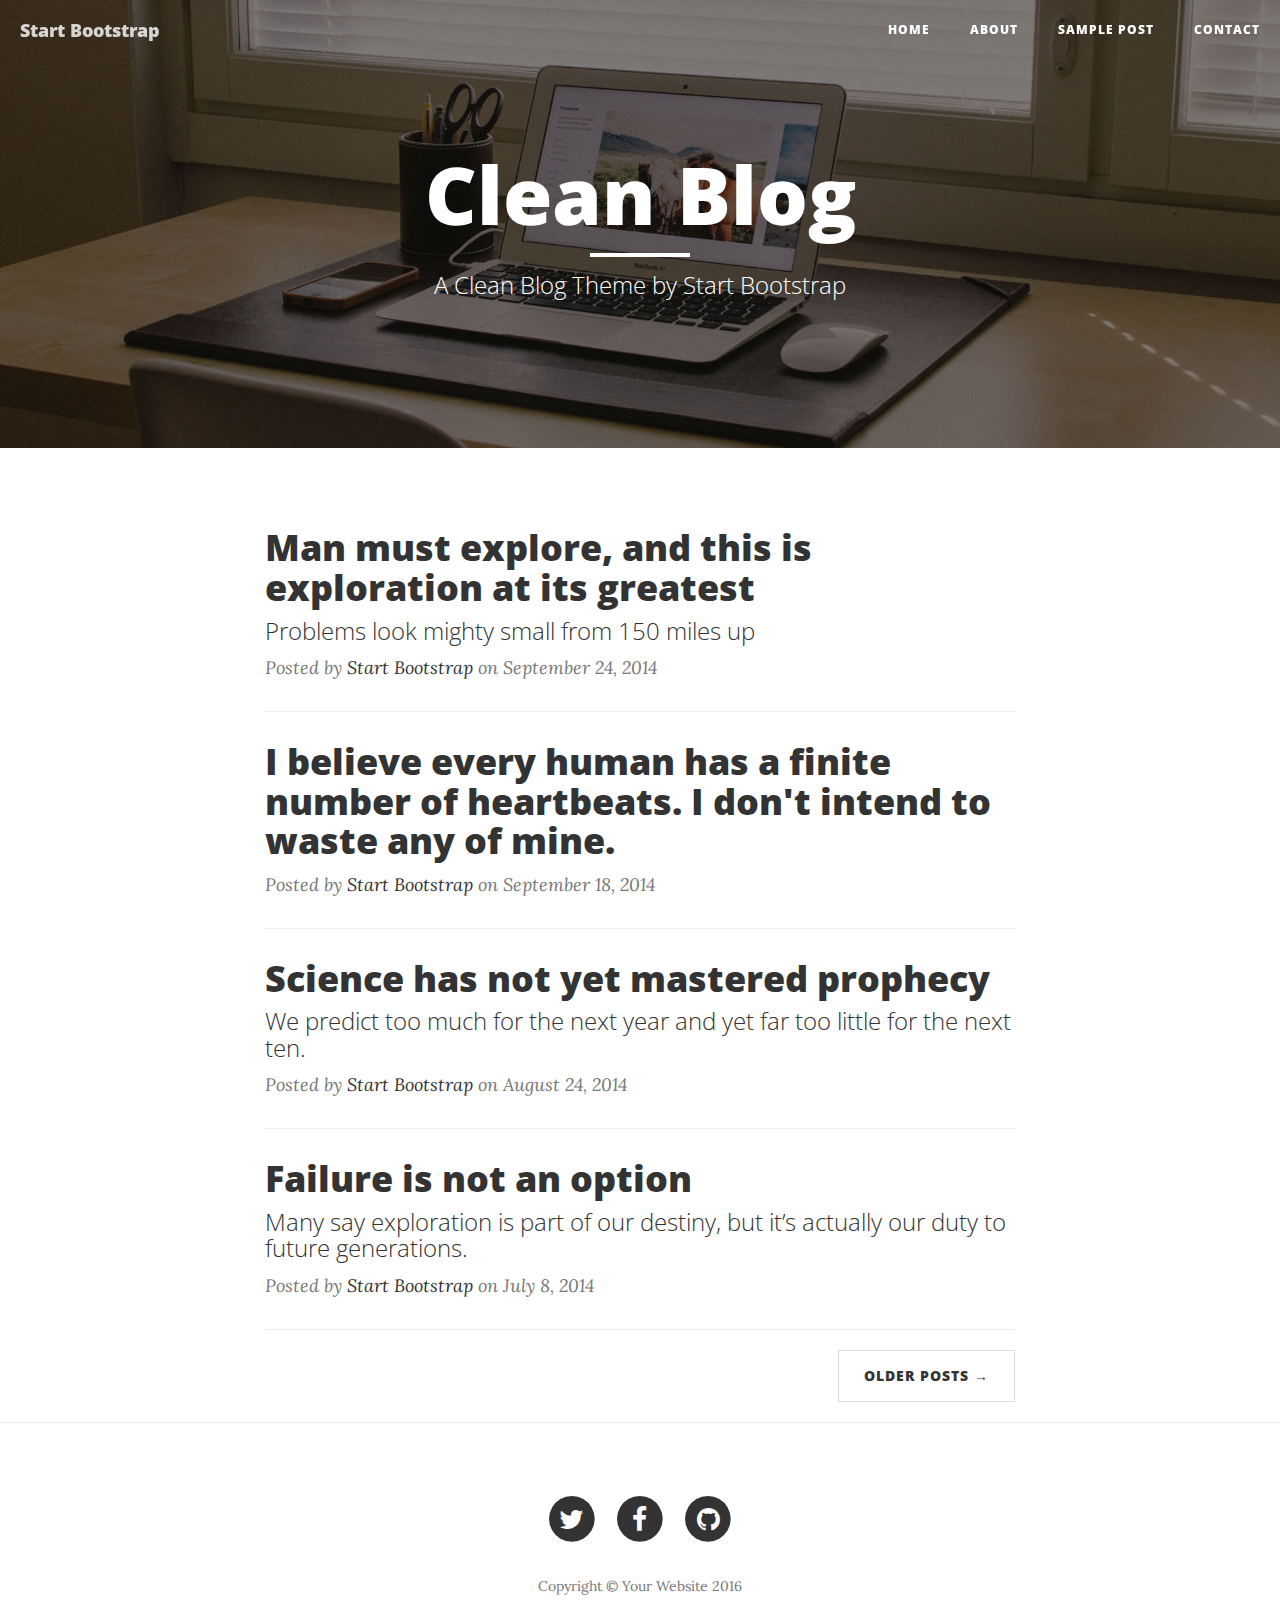
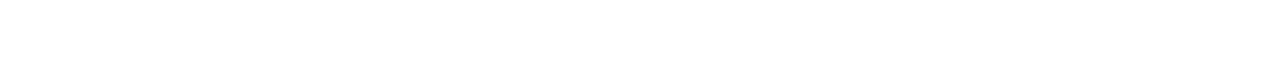
==== index.html @ 1d6f08b0 "first commit" ====
<!DOCTYPE html>
<html lang="en">

<head>

    <meta charset="utf-8">
    <meta http-equiv="X-UA-Compatible" content="IE=edge">
    <meta name="viewport" content="width=device-width, initial-scale=1">
    <meta name="description" content="">
    <meta name="author" content="">

    <title>Clean Blog</title>

    <!-- Bootstrap Core CSS -->
    <link href="vendor/bootstrap/css/bootstrap.min.css" rel="stylesheet">

    <!-- Theme CSS -->
    <link href="css/clean-blog.min.css" rel="stylesheet">

    <!-- Custom Fonts -->
    <link href="vendor/font-awesome/css/font-awesome.min.css" rel="stylesheet" type="text/css">
    <link href='https://fonts.googleapis.com/css?family=Lora:400,700,400italic,700italic' rel='stylesheet' type='text/css'>
    <link href='https://fonts.googleapis.com/css?family=Open+Sans:300italic,400italic,600italic,700italic,800italic,400,300,600,700,800' rel='stylesheet' type='text/css'>

    <!-- HTML5 Shim and Respond.js IE8 support of HTML5 elements and media queries -->
    <!-- WARNING: Respond.js doesn't work if you view the page via file:// -->
    <!--[if lt IE 9]>
        <script src="https://oss.maxcdn.com/libs/html5shiv/3.7.0/html5shiv.js"></script>
        <script src="https://oss.maxcdn.com/libs/respond.js/1.4.2/respond.min.js"></script>
    <![endif]-->

</head>

<body>

    <!-- Navigation -->
    <nav class="navbar navbar-default navbar-custom navbar-fixed-top">
        <div class="container-fluid">
            <!-- Brand and toggle get grouped for better mobile display -->
            <div class="navbar-header page-scroll">
                <button type="button" class="navbar-toggle" data-toggle="collapse" data-target="#bs-example-navbar-collapse-1">
                    <span class="sr-only">Toggle navigation</span>
                    Menu <i class="fa fa-bars"></i>
                </button>
                <a class="navbar-brand" href="index.html">Start Bootstrap</a>
            </div>

            <!-- Collect the nav links, forms, and other content for toggling -->
            <div class="collapse navbar-collapse" id="bs-example-navbar-collapse-1">
                <ul class="nav navbar-nav navbar-right">
                    <li>
                        <a href="index.html">Home</a>
                    </li>
                    <li>
                        <a href="about.html">About</a>
                    </li>
                    <li>
                        <a href="post.html">Sample Post</a>
                    </li>
                    <li>
                        <a href="contact.html">Contact</a>
                    </li>
                </ul>
            </div>
            <!-- /.navbar-collapse -->
        </div>
        <!-- /.container -->
    </nav>

    <!-- Page Header -->
    <!-- Set your background image for this header on the line below. -->
    <header class="intro-header" style="background-image: url('img/home-bg.jpg')">
        <div class="container">
            <div class="row">
                <div class="col-lg-8 col-lg-offset-2 col-md-10 col-md-offset-1">
                    <div class="site-heading">
                        <h1>Clean Blog</h1>
                        <hr class="small">
                        <span class="subheading">A Clean Blog Theme by Start Bootstrap</span>
                    </div>
                </div>
            </div>
        </div>
    </header>

    <!-- Main Content -->
    <div class="container">
        <div class="row">
            <div class="col-lg-8 col-lg-offset-2 col-md-10 col-md-offset-1">
                <div class="post-preview">
                    <a href="post.html">
                        <h2 class="post-title">
                            Man must explore, and this is exploration at its greatest
                        </h2>
                        <h3 class="post-subtitle">
                            Problems look mighty small from 150 miles up
                        </h3>
                    </a>
                    <p class="post-meta">Posted by <a href="#">Start Bootstrap</a> on September 24, 2014</p>
                </div>
                <hr>
                <div class="post-preview">
                    <a href="post.html">
                        <h2 class="post-title">
                            I believe every human has a finite number of heartbeats. I don't intend to waste any of mine.
                        </h2>
                    </a>
                    <p class="post-meta">Posted by <a href="#">Start Bootstrap</a> on September 18, 2014</p>
                </div>
                <hr>
                <div class="post-preview">
                    <a href="post.html">
                        <h2 class="post-title">
                            Science has not yet mastered prophecy
                        </h2>
                        <h3 class="post-subtitle">
                            We predict too much for the next year and yet far too little for the next ten.
                        </h3>
                    </a>
                    <p class="post-meta">Posted by <a href="#">Start Bootstrap</a> on August 24, 2014</p>
                </div>
                <hr>
                <div class="post-preview">
                    <a href="post.html">
                        <h2 class="post-title">
                            Failure is not an option
                        </h2>
                        <h3 class="post-subtitle">
                            Many say exploration is part of our destiny, but it’s actually our duty to future generations.
                        </h3>
                    </a>
                    <p class="post-meta">Posted by <a href="#">Start Bootstrap</a> on July 8, 2014</p>
                </div>
                <hr>
                <!-- Pager -->
                <ul class="pager">
                    <li class="next">
                        <a href="#">Older Posts &rarr;</a>
                    </li>
                </ul>
            </div>
        </div>
    </div>

    <hr>

    <!-- Footer -->
    <footer>
        <div class="container">
            <div class="row">
                <div class="col-lg-8 col-lg-offset-2 col-md-10 col-md-offset-1">
                    <ul class="list-inline text-center">
                        <li>
                            <a href="#">
                                <span class="fa-stack fa-lg">
                                    <i class="fa fa-circle fa-stack-2x"></i>
                                    <i class="fa fa-twitter fa-stack-1x fa-inverse"></i>
                                </span>
                            </a>
                        </li>
                        <li>
                            <a href="#">
                                <span class="fa-stack fa-lg">
                                    <i class="fa fa-circle fa-stack-2x"></i>
                                    <i class="fa fa-facebook fa-stack-1x fa-inverse"></i>
                                </span>
                            </a>
                        </li>
                        <li>
                            <a href="#">
                                <span class="fa-stack fa-lg">
                                    <i class="fa fa-circle fa-stack-2x"></i>
                                    <i class="fa fa-github fa-stack-1x fa-inverse"></i>
                                </span>
                            </a>
                        </li>
                    </ul>
                    <p class="copyright text-muted">Copyright &copy; Your Website 2016</p>
                </div>
            </div>
        </div>
    </footer>

    <!-- jQuery -->
    <script src="vendor/jquery/jquery.min.js"></script>

    <!-- Bootstrap Core JavaScript -->
    <script src="vendor/bootstrap/js/bootstrap.min.js"></script>

    <!-- Contact Form JavaScript -->
    <script src="js/jqBootstrapValidation.js"></script>
    <script src="js/contact_me.js"></script>

    <!-- Theme JavaScript -->
    <script src="js/clean-blog.min.js"></script>

</body>

</html>
---- css/clean-blog.min.css ----
/*!
 * Start Bootstrap - Clean Blog v3.3.7+1 (http://startbootstrap.com/template-overviews/clean-blog)
 * Copyright 2013-2017 Start Bootstrap
 * Licensed under MIT (https://github.com/BlackrockDigital/startbootstrap/blob/gh-pages/LICENSE)
 */a,body{color:#333}.navbar-custom .nav li a,.navbar-custom .navbar-brand,h1,h2,h3,h4,h5,h6{font-weight:800}.caption,.intro-header .page-heading,.intro-header .site-heading,footer .copyright{text-align:center}body{font-family:Lora,'Times New Roman',serif;font-size:20px;-webkit-tap-highlight-color:#0085A1}.intro-header .page-heading .subheading,.intro-header .post-heading .subheading,.intro-header .site-heading .subheading,.navbar-custom,h1,h2,h3,h4,h5,h6{font-family:'Open Sans','Helvetica Neue',Helvetica,Arial,sans-serif}p{line-height:1.5;margin:30px 0}p a{text-decoration:underline}a:focus,a:hover{color:#0085A1}a img:focus,a img:hover{cursor:zoom-in}blockquote{color:#777;font-style:italic}hr.small{max-width:100px;margin:15px auto;border-width:4px;border-color:#fff}.navbar-custom{position:absolute;top:0;left:0;width:100%;z-index:3}.navbar-custom .navbar-header .navbar-toggle{color:#777;font-weight:800;text-transform:uppercase;font-size:12px}.navbar-custom .nav li a{text-transform:uppercase;font-size:12px;letter-spacing:1px}@media only screen and (min-width:768px){.navbar-custom{background:0 0;border-bottom:1px solid transparent}.navbar-custom .navbar-brand{color:#fff;padding:20px}.navbar-custom .navbar-brand:focus,.navbar-custom .navbar-brand:hover{color:rgba(255,255,255,.8)}.navbar-custom .nav li a{color:#fff;padding:20px}.navbar-custom .nav li a:focus,.navbar-custom .nav li a:hover{color:rgba(255,255,255,.8)}.navbar-custom .nav li ul.dropdown-menu a{color:#333}.navbar-custom .nav li ul.dropdown-menu a:focus,.navbar-custom .nav li ul.dropdown-menu a:hover{color:#0085A1}}@media only screen and (min-width:1170px){.navbar-custom{-webkit-transition:background-color .3s;-moz-transition:background-color .3s;transition:background-color .3s;-webkit-transform:translate3d(0,0,0);-moz-transform:translate3d(0,0,0);-ms-transform:translate3d(0,0,0);-o-transform:translate3d(0,0,0);transform:translate3d(0,0,0);-webkit-backface-visibility:hidden;backface-visibility:hidden}.navbar-custom.is-fixed{position:fixed;top:-61px;background-color:rgba(255,255,255,.9);border-bottom:1px solid #f2f2f2;-webkit-transition:-webkit-transform .3s;-moz-transition:-moz-transform .3s;transition:transform .3s}.navbar-custom.is-fixed .navbar-brand{color:#333}.navbar-custom.is-fixed .navbar-brand:focus,.navbar-custom.is-fixed .navbar-brand:hover{color:#0085A1}.navbar-custom.is-fixed .nav li a{color:#333}.navbar-custom.is-fixed .nav li a:focus,.navbar-custom.is-fixed .nav li a:hover{color:#0085A1}.navbar-custom.is-visible{-webkit-transform:translate3d(0,100%,0);-moz-transform:translate3d(0,100%,0);-ms-transform:translate3d(0,100%,0);-o-transform:translate3d(0,100%,0);transform:translate3d(0,100%,0)}}.intro-header{background:center center no-repeat;-webkit-background-size:cover;-moz-background-size:cover;background-size:cover;-o-background-size:cover;margin-bottom:50px}.intro-header .page-heading,.intro-header .post-heading,.intro-header .site-heading{padding:100px 0 50px;color:#fff}.intro-header .page-heading h1,.intro-header .site-heading h1{margin-top:0;font-size:50px}.intro-header .page-heading .subheading,.intro-header .site-heading .subheading{font-size:24px;line-height:1.1;display:block;font-weight:300;margin:10px 0 0}@media only screen and (min-width:768px){.intro-header .page-heading,.intro-header .post-heading,.intro-header .site-heading{padding:150px 0}.intro-header .page-heading h1,.intro-header .site-heading h1{font-size:80px}}.intro-header .post-heading h1{font-size:35px}.intro-header .post-heading .meta,.intro-header .post-heading .subheading{line-height:1.1;display:block}.intro-header .post-heading .subheading{font-size:24px;margin:10px 0 30px;font-weight:600}.intro-header .post-heading .meta{font-family:Lora,'Times New Roman',serif;font-style:italic;font-weight:300;font-size:20px}.intro-header .post-heading .meta a{color:#fff}@media only screen and (min-width:768px){.intro-header .post-heading h1{font-size:55px}.intro-header .post-heading .subheading{font-size:30px}}.post-preview>a{color:#333}.post-preview>a:focus,.post-preview>a:hover{text-decoration:none;color:#0085A1}.post-preview>a>.post-title{font-size:30px;margin-top:30px;margin-bottom:10px}.post-preview>a>.post-subtitle{margin:0 0 10px;font-weight:300}.post-preview>.post-meta{color:#777;font-size:18px;font-style:italic;margin-top:0}.post-preview>.post-meta>a{text-decoration:none;color:#333}.post-preview>.post-meta>a:focus,.post-preview>.post-meta>a:hover{color:#0085A1;text-decoration:underline}@media only screen and (min-width:768px){.post-preview>a>.post-title{font-size:36px}}.section-heading{font-size:36px;margin-top:60px;font-weight:700}.btn,.pager li>a,.pager li>span{font-family:'Open Sans','Helvetica Neue',Helvetica,Arial,sans-serif;text-transform:uppercase;font-weight:800;letter-spacing:1px}.caption{font-size:14px;padding:10px;font-style:italic;margin:0;display:block;border-bottom-right-radius:5px;border-bottom-left-radius:5px}footer{padding:50px 0 65px}footer .list-inline{margin:0;padding:0}footer .copyright{font-size:14px;margin-bottom:0}.floating-label-form-group{font-size:14px;position:relative;margin-bottom:0;padding-bottom:.5em;border-bottom:1px solid #eee}.floating-label-form-group input,.floating-label-form-group textarea{z-index:1;position:relative;padding-right:0;padding-left:0;border:none;border-radius:0;font-size:1.5em;background:0 0;box-shadow:none!important;resize:none}.floating-label-form-group label{display:block;z-index:0;position:relative;top:2em;margin:0;font-size:.85em;line-height:1.764705882em;vertical-align:middle;vertical-align:baseline;opacity:0;-webkit-transition:top .3s ease,opacity .3s ease;-moz-transition:top .3s ease,opacity .3s ease;-ms-transition:top .3s ease,opacity .3s ease;transition:top .3s ease,opacity .3s ease}.floating-label-form-group::not(:first-child){padding-left:14px;border-left:1px solid #eee}.floating-label-form-group-with-value label{top:0;opacity:1}.floating-label-form-group-with-focus label{color:#0085A1}form .row:first-child .floating-label-form-group{border-top:1px solid #eee}.btn{font-size:14px;border-radius:0;padding:15px 25px}.btn-lg{font-size:16px;padding:25px 35px}.btn-default:focus,.btn-default:hover{background-color:#0085A1;border:1px solid #0085A1;color:#fff}.pager{margin:20px 0 0}.pager li>a,.pager li>span{font-size:14px;padding:15px 25px;background-color:#fff;border-radius:0}.pager li>a:focus,.pager li>a:hover{color:#fff;background-color:#0085A1;border:1px solid #0085A1}.pager .disabled>a,.pager .disabled>a:focus,.pager .disabled>a:hover,.pager .disabled>span{color:#777;background-color:#333;cursor:not-allowed}::-moz-selection{color:#fff;text-shadow:none;background:#0085A1}::selection{color:#fff;text-shadow:none;background:#0085A1}img::selection{color:#fff;background:0 0}img::-moz-selection{color:#fff;background:0 0}
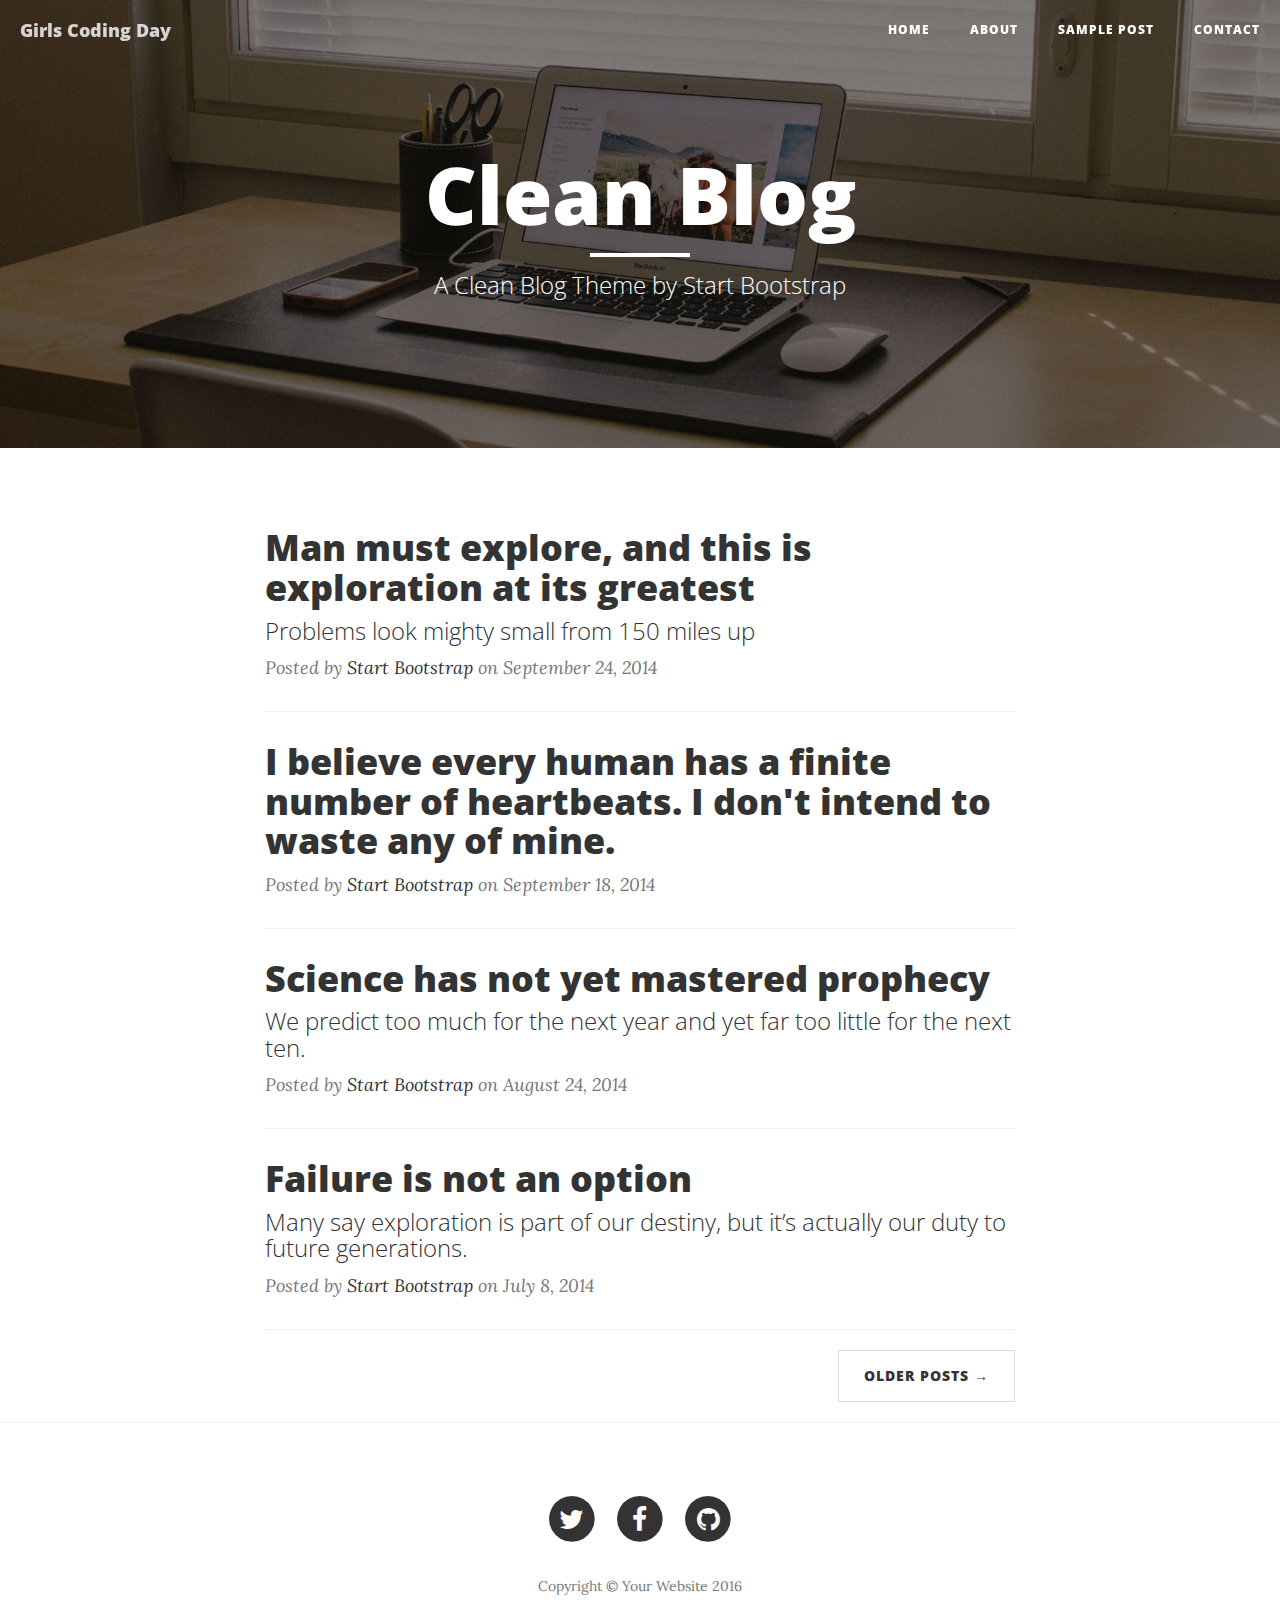
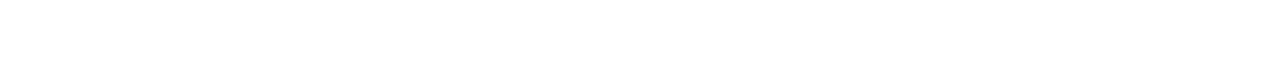
==== commit 39f4e5f4: "modify index.html" ====
--- a/index.html
+++ b/index.html
@@ -9,7 +9,7 @@
     <meta name="description" content="">
     <meta name="author" content="">
 
-    <title>Clean Blog</title>
+    <title>Girls Coding Day's Blog</title>
 
     <!-- Bootstrap Core CSS -->
     <link href="vendor/bootstrap/css/bootstrap.min.css" rel="stylesheet">
@@ -42,7 +42,7 @@
                     <span class="sr-only">Toggle navigation</span>
                     Menu <i class="fa fa-bars"></i>
                 </button>
-                <a class="navbar-brand" href="index.html">Start Bootstrap</a>
+                <a class="navbar-brand" href="index.html">Girls Coding Day</a>
             </div>
 
             <!-- Collect the nav links, forms, and other content for toggling -->
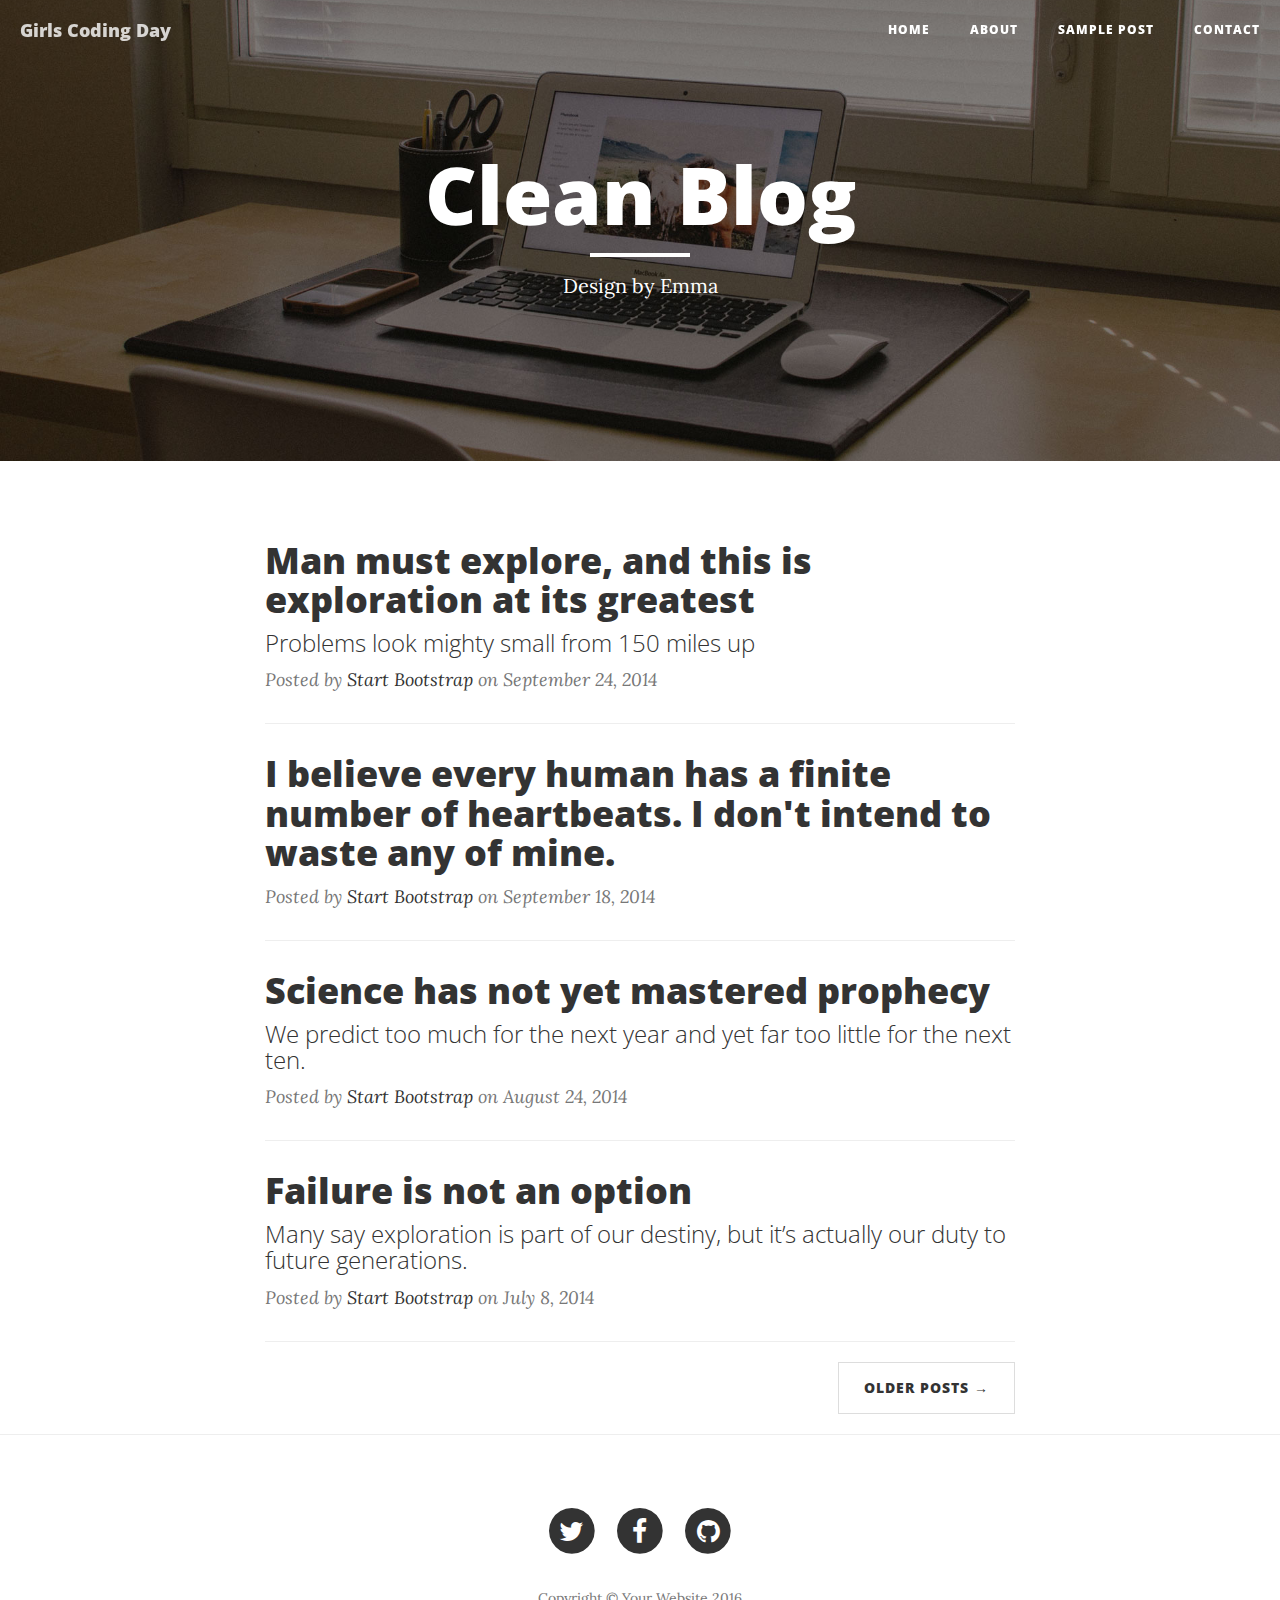
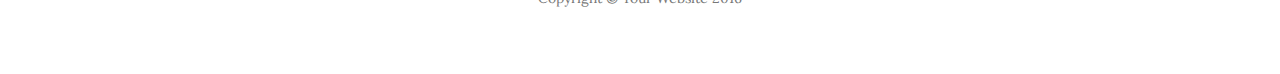
==== commit 1b3144bc: "modify the theme" ====
--- a/index.html
+++ b/index.html
@@ -75,8 +75,8 @@
                 <div class="col-lg-8 col-lg-offset-2 col-md-10 col-md-offset-1">
                     <div class="site-heading">
                         <h1>Clean Blog</h1>
-                        <hr class="small">
-                        <span class="subheading">A Clean Blog Theme by Start Bootstrap</span>
+                        <hr class="small">Design by Emma
+                        <span class="subheading"></span>
                     </div>
                 </div>
             </div>
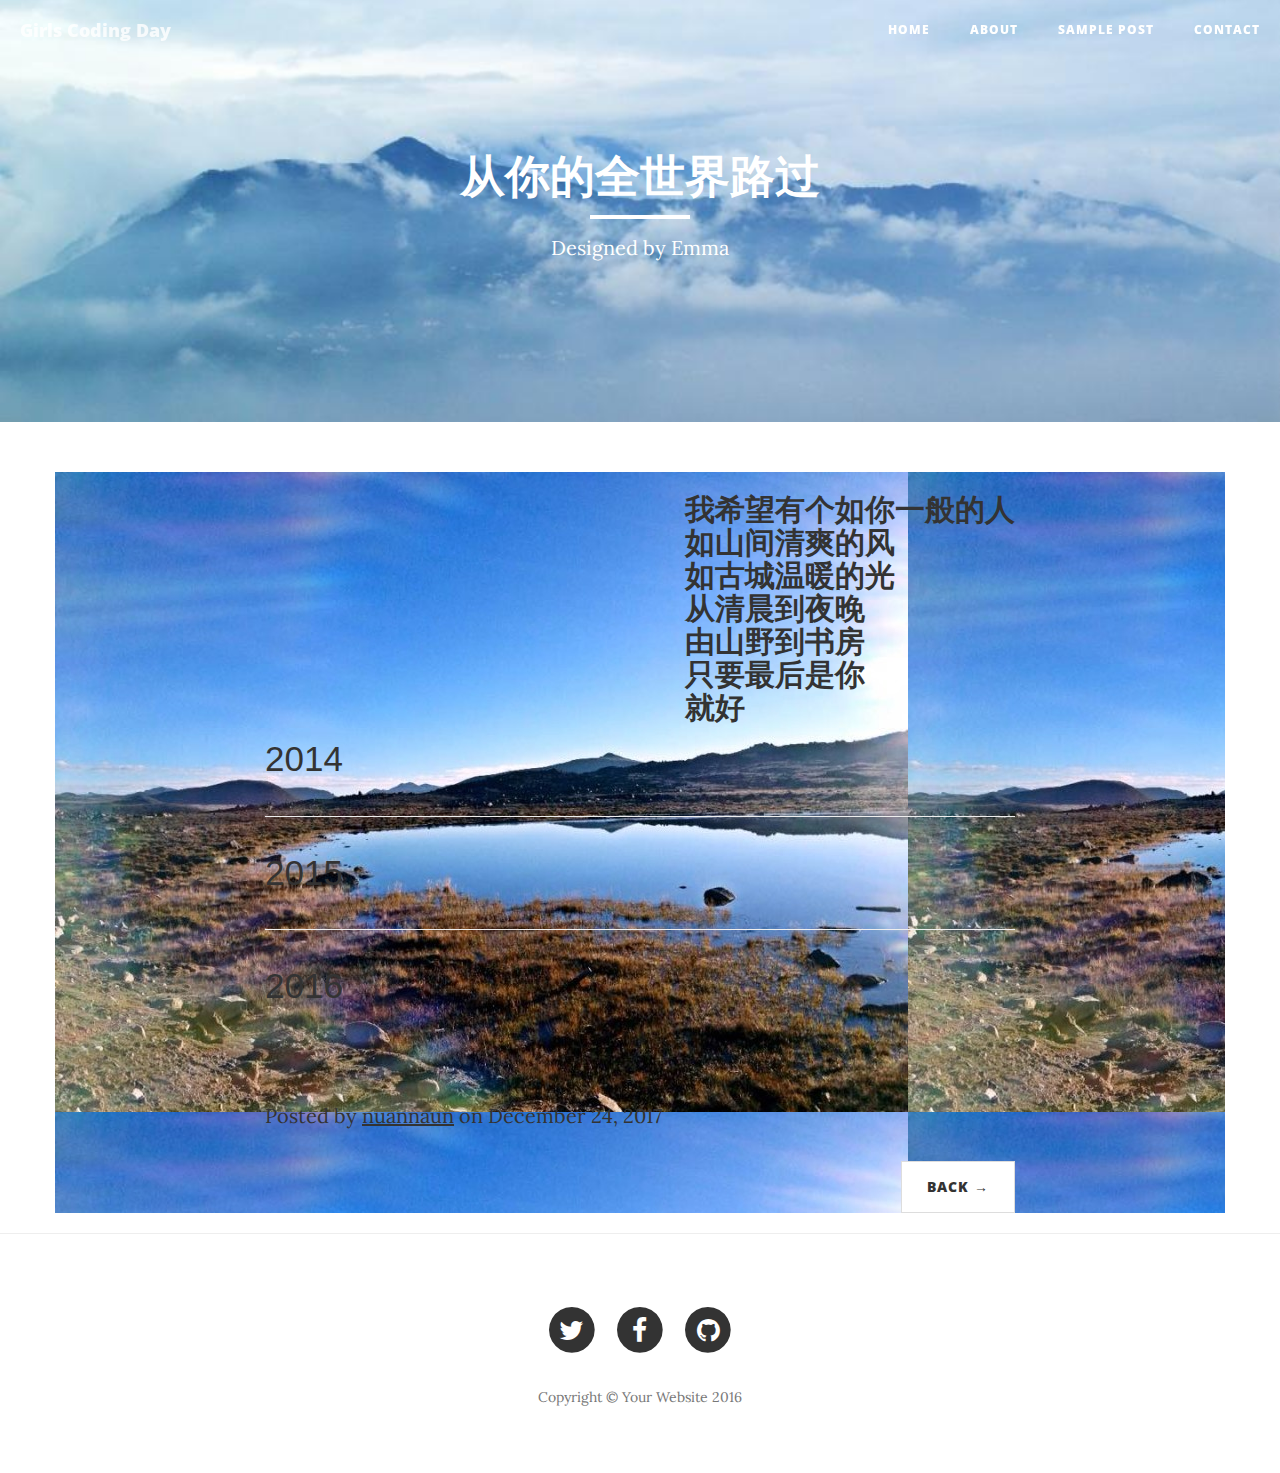
==== commit c06fc9ec: "second modify" ====
--- a/index.html
+++ b/index.html
@@ -16,11 +16,12 @@
 
     <!-- Theme CSS -->
     <link href="css/clean-blog.min.css" rel="stylesheet">
-
+    <link href="css/blog.css" rel="stylesheet">
     <!-- Custom Fonts -->
     <link href="vendor/font-awesome/css/font-awesome.min.css" rel="stylesheet" type="text/css">
     <link href='https://fonts.googleapis.com/css?family=Lora:400,700,400italic,700italic' rel='stylesheet' type='text/css'>
-    <link href='https://fonts.googleapis.com/css?family=Open+Sans:300italic,400italic,600italic,700italic,800italic,400,300,600,700,800' rel='stylesheet' type='text/css'>
+    <link href='https://fonts.googleapis.com/css?family=Open+Sans:300italic,400italic,600italic,700italic,800italic,400,300,600,700,800'
+        rel='stylesheet' type='text/css'>
 
     <!-- HTML5 Shim and Respond.js IE8 support of HTML5 elements and media queries -->
     <!-- WARNING: Respond.js doesn't work if you view the page via file:// -->
@@ -40,7 +41,8 @@
             <div class="navbar-header page-scroll">
                 <button type="button" class="navbar-toggle" data-toggle="collapse" data-target="#bs-example-navbar-collapse-1">
                     <span class="sr-only">Toggle navigation</span>
-                    Menu <i class="fa fa-bars"></i>
+                    Menu
+                    <i class="fa fa-bars"></i>
                 </button>
                 <a class="navbar-brand" href="index.html">Girls Coding Day</a>
             </div>
@@ -69,13 +71,13 @@
 
     <!-- Page Header -->
     <!-- Set your background image for this header on the line below. -->
-    <header class="intro-header" style="background-image: url('img/home-bg.jpg')">
+    <header class="intro-header" style="background-image: url('img/snow.jpg')">
         <div class="container">
             <div class="row">
                 <div class="col-lg-8 col-lg-offset-2 col-md-10 col-md-offset-1">
                     <div class="site-heading">
-                        <h1>Clean Blog</h1>
-                        <hr class="small">Design by Emma
+                        <h1 class="blog-title">从你的全世界路过</h1>
+                        <hr class="small">Designed by Emma
                         <span class="subheading"></span>
                     </div>
                 </div>
@@ -84,58 +86,41 @@
     </header>
 
     <!-- Main Content -->
-    <div class="container">
+    <div class="container" style="background-image: url('img/lake.jpg')">
         <div class="row">
             <div class="col-lg-8 col-lg-offset-2 col-md-10 col-md-offset-1">
                 <div class="post-preview">
-                    <a href="post.html">
-                        <h2 class="post-title">
-                            Man must explore, and this is exploration at its greatest
-                        </h2>
-                        <h3 class="post-subtitle">
-                            Problems look mighty small from 150 miles up
-                        </h3>
-                    </a>
-                    <p class="post-meta">Posted by <a href="#">Start Bootstrap</a> on September 24, 2014</p>
+                    <h2 class="post-title" style="float: right">
+                        <a href="post.html">
+                            我希望有个如你一般的人
+                            <br />如山间清爽的风
+                            <br />如古城温暖的光
+                            <br />从清晨到夜晚
+                            <br />由山野到书房
+                            <br />只要最后是你
+                            <br />就好
+                            <br /> </a>
+                    </h2>
                 </div>
-                <hr>
-                <div class="post-preview">
-                    <a href="post.html">
-                        <h2 class="post-title">
-                            I believe every human has a finite number of heartbeats. I don't intend to waste any of mine.
-                        </h2>
-                    </a>
-                    <p class="post-meta">Posted by <a href="#">Start Bootstrap</a> on September 18, 2014</p>
+
+                <div style="clear:both">
+                    <p style="font-family:arial;font-size:35px;">2014</p>
+
+
+                    <hr>
+                    <p style="font-family:arial;font-size:35px;">2015</p>
+
+
+                    <hr>
+                    <p style="font-family:arial;font-size:35px;">2016</p>
+                    <br />
+                    <p class="post-meta">Posted by
+                        <a href="#">nuannaun</a> on December 24, 2017</p>
                 </div>
-                <hr>
-                <div class="post-preview">
-                    <a href="post.html">
-                        <h2 class="post-title">
-                            Science has not yet mastered prophecy
-                        </h2>
-                        <h3 class="post-subtitle">
-                            We predict too much for the next year and yet far too little for the next ten.
-                        </h3>
-                    </a>
-                    <p class="post-meta">Posted by <a href="#">Start Bootstrap</a> on August 24, 2014</p>
-                </div>
-                <hr>
-                <div class="post-preview">
-                    <a href="post.html">
-                        <h2 class="post-title">
-                            Failure is not an option
-                        </h2>
-                        <h3 class="post-subtitle">
-                            Many say exploration is part of our destiny, but it’s actually our duty to future generations.
-                        </h3>
-                    </a>
-                    <p class="post-meta">Posted by <a href="#">Start Bootstrap</a> on July 8, 2014</p>
-                </div>
-                <hr>
                 <!-- Pager -->
                 <ul class="pager">
                     <li class="next">
-                        <a href="#">Older Posts &rarr;</a>
+                        <a href="#">Back &rarr;</a>
                     </li>
                 </ul>
             </div>
@@ -196,4 +181,4 @@
 
 </body>
 
-</html>
+</html>--- a/css/blog.css
+++ b/css/blog.css
@@ -0,0 +1,4 @@
+
+.blog-title {
+	font-size: 45px!important;
+}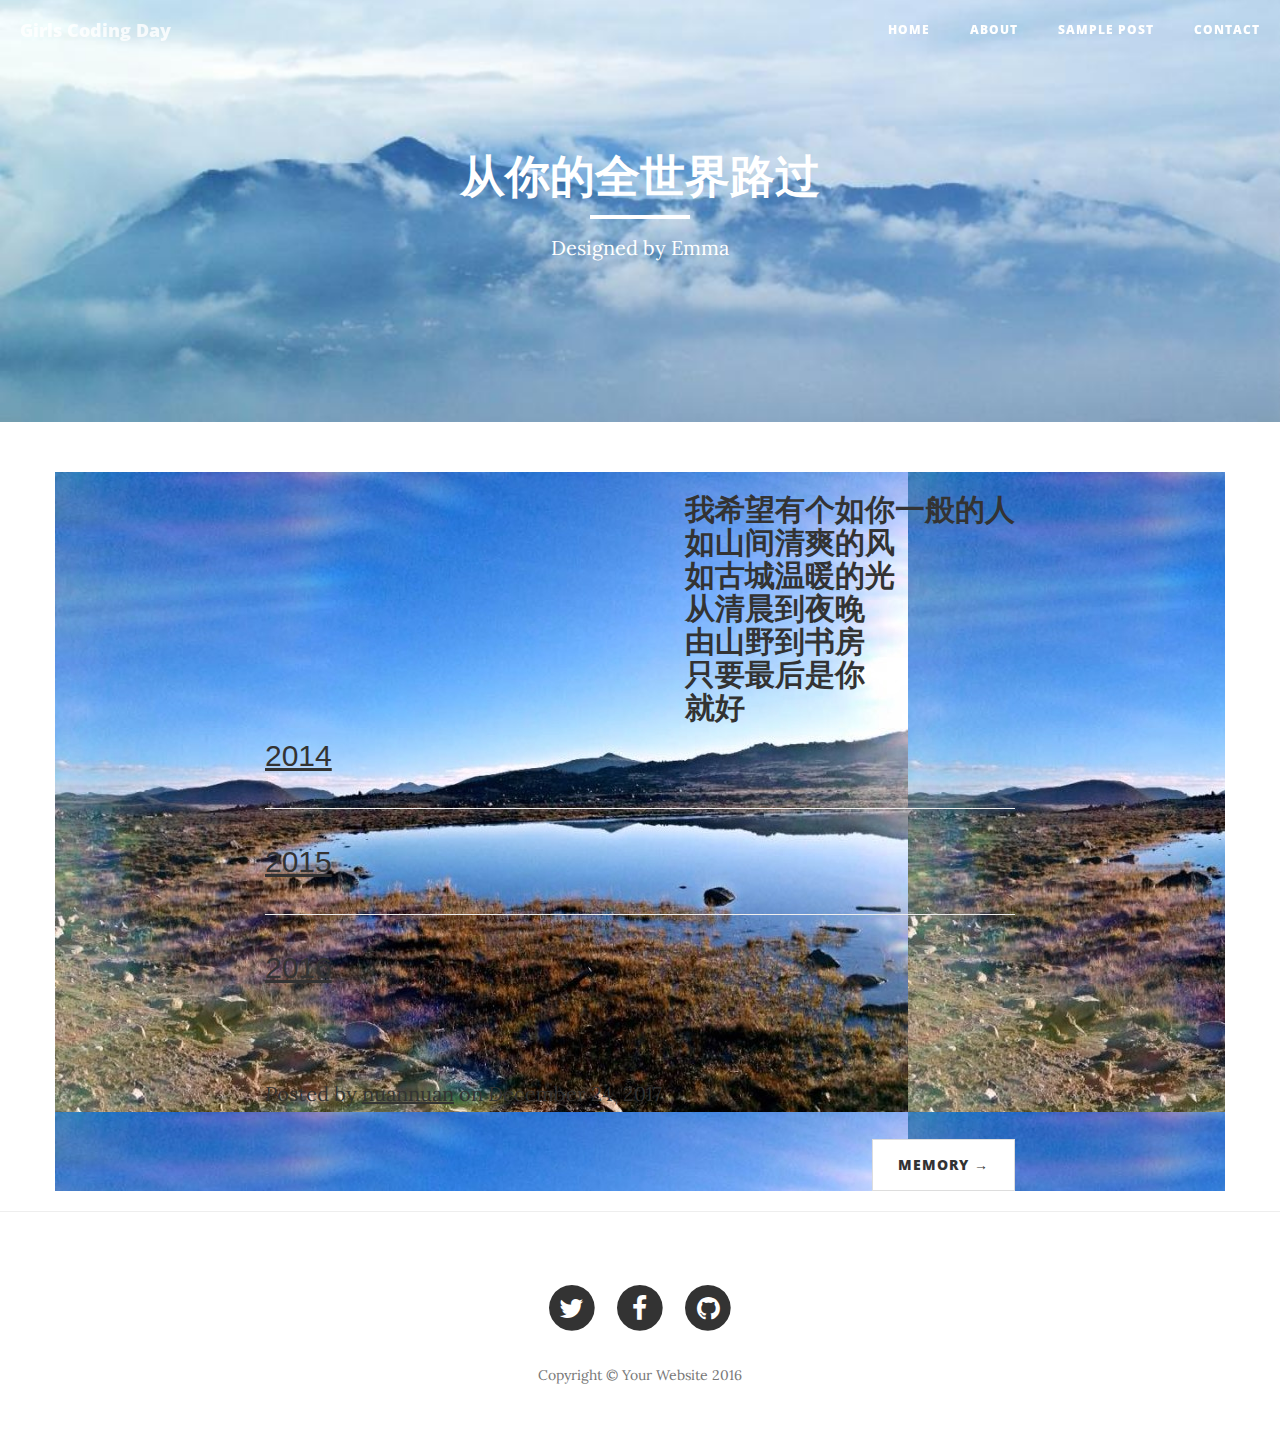
==== commit 5c6ac0b9: "last update" ====
--- a/index.html
+++ b/index.html
@@ -104,23 +104,31 @@
                 </div>
 
                 <div style="clear:both">
-                    <p style="font-family:arial;font-size:35px;">2014</p>
+                    <p style="font-family:arial;font-size:30px;">
+                        <a href="2014.html"> 2014</a>
+                    </p>
 
 
                     <hr>
-                    <p style="font-family:arial;font-size:35px;">2015</p>
+                    <p style="font-family:arial;font-size:30px;">
+                        <a href="2015.html">2015</a>
+                    </p>
 
 
                     <hr>
-                    <p style="font-family:arial;font-size:35px;">2016</p>
+                    <p style="font-family:arial;font-size:30px;">
+                        <a href="2016.html">2016</a>
+                    </p>
                     <br />
                     <p class="post-meta">Posted by
-                        <a href="#">nuannaun</a> on December 24, 2017</p>
+
+
+                        <a href="#">nuannuan</a> on December 24, 2017</p>
                 </div>
                 <!-- Pager -->
                 <ul class="pager">
                     <li class="next">
-                        <a href="#">Back &rarr;</a>
+                        <a href="#">Memory &rarr;</a>
                     </li>
                 </ul>
             </div>
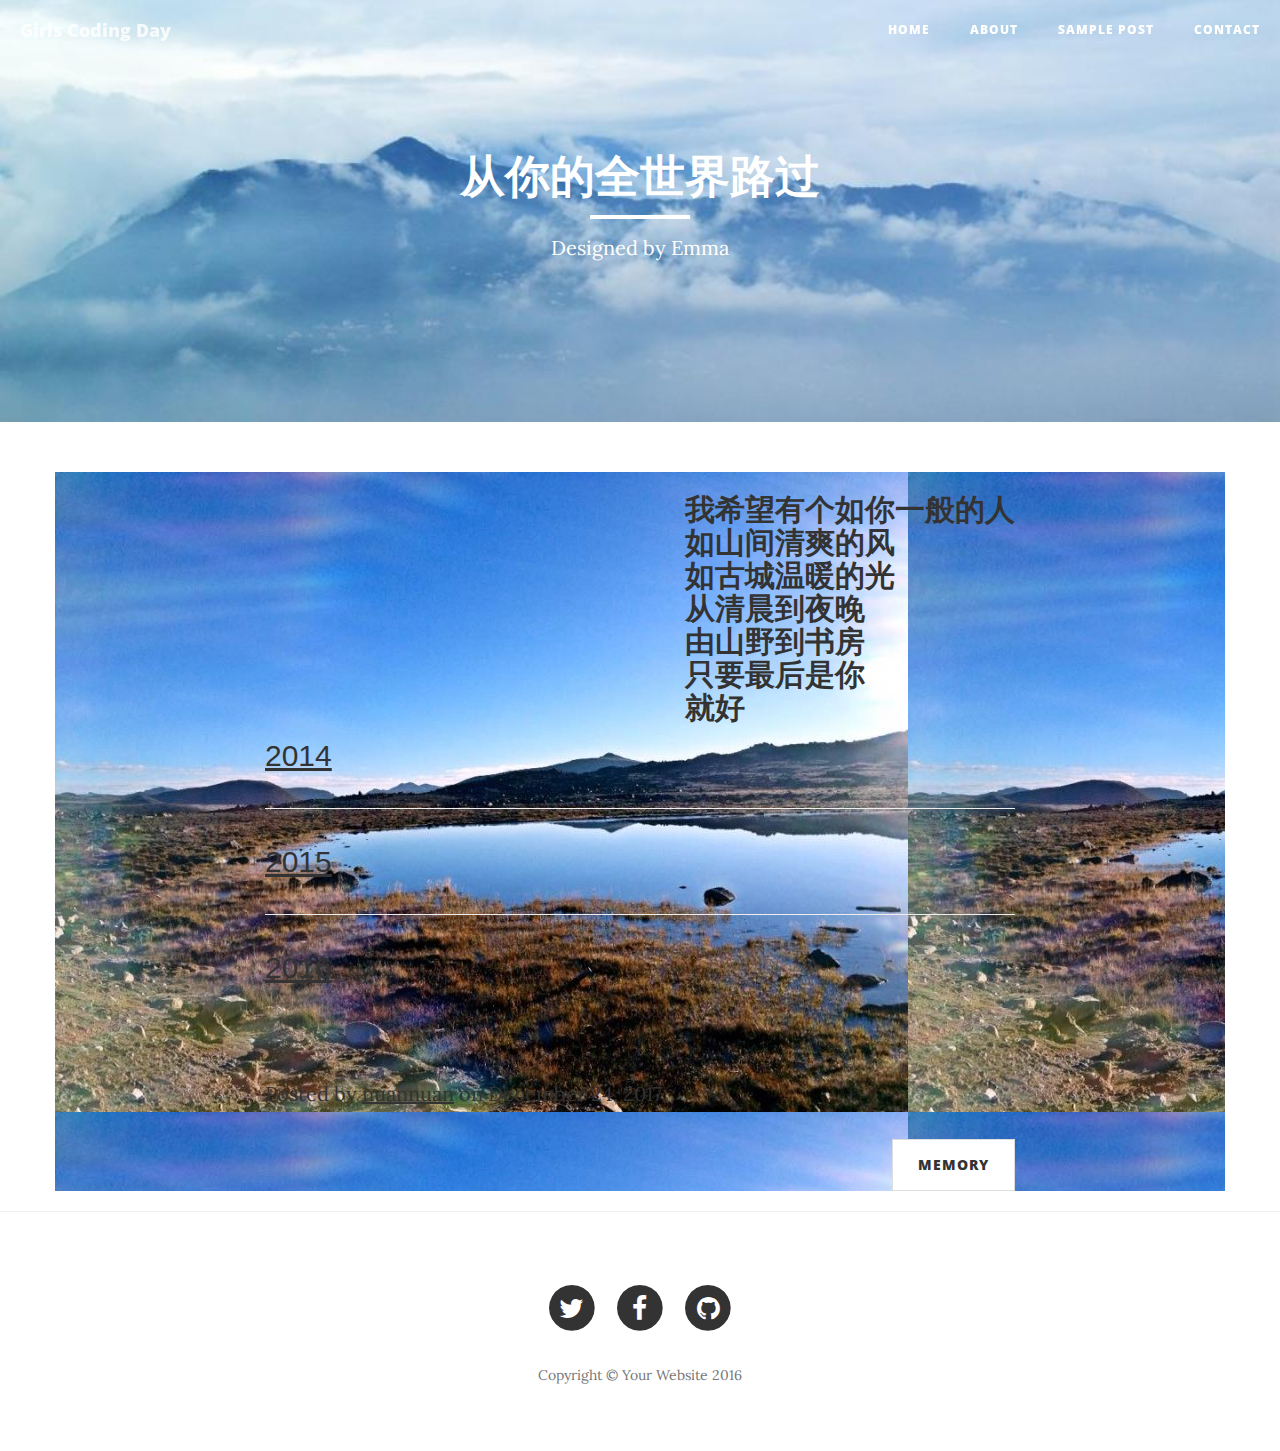
==== commit 40fb414f: "1" ====
--- a/index.html
+++ b/index.html
@@ -128,7 +128,7 @@
                 <!-- Pager -->
                 <ul class="pager">
                     <li class="next">
-                        <a href="#">Memory &rarr;</a>
+                            <a href="2017.html">MEMORY</a>     
                     </li>
                 </ul>
             </div>
